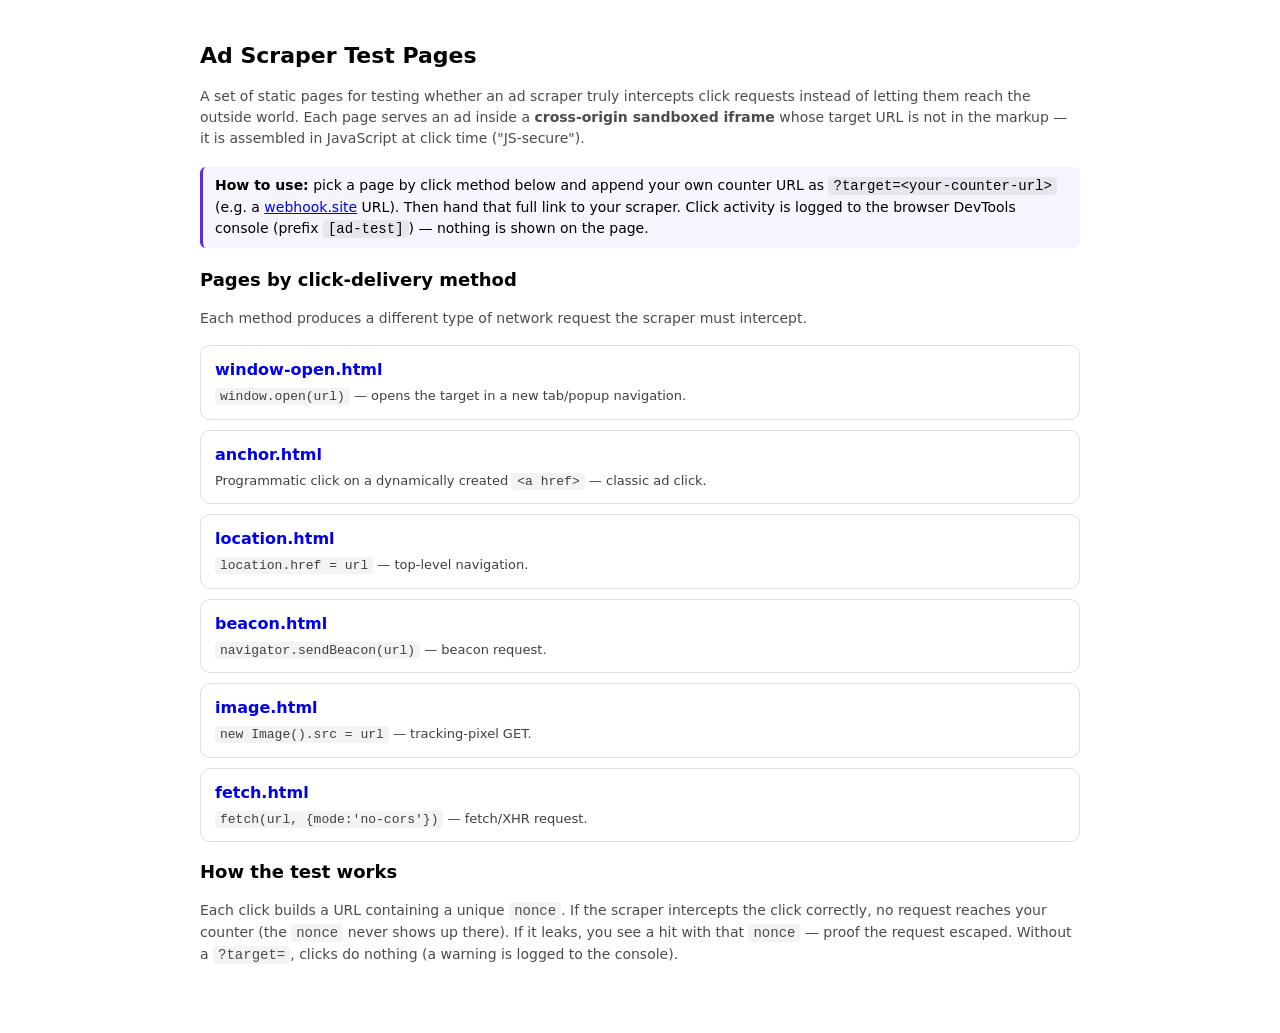
==== index.html @ 89ba4a9b "Ad scraper test pages (per-method, JS-secure cross-origin ads)" ====
<!DOCTYPE html>
<html lang="en">
<head>
  <meta charset="utf-8">
  <meta name="viewport" content="width=device-width, initial-scale=1">
  <title>Ad Scraper Test Pages</title>
  <link rel="stylesheet" href="style.css">
</head>
<body>
  <h1>Ad Scraper Test Pages</h1>
  <p class="muted">
    A set of static pages for testing whether an ad scraper truly intercepts
    click requests instead of letting them reach the outside world. Each page
    serves an ad inside a <strong>cross-origin sandboxed iframe</strong> whose
    target URL is not in the markup — it is assembled in JavaScript at click
    time ("JS-secure").
  </p>

  <div class="note">
    <strong>How to use:</strong> pick a page by click method below and append
    your own counter URL as <code>?target=&lt;your-counter-url&gt;</code>
    (e.g. a <a href="https://webhook.site" target="_blank" rel="noopener">webhook.site</a> URL).
    Then hand that full link to your scraper. Click activity is logged to the
    browser DevTools console (prefix <code>[ad-test]</code>) — nothing is shown
    on the page.
  </div>

  <h2>Pages by click-delivery method</h2>
  <p class="muted">Each method produces a different type of network request the scraper must intercept.</p>
  <ul class="menu">
    <li>
      <a href="window-open.html?target=https://webhook.site/REPLACE-WITH-YOUR-UUID">window-open.html</a>
      <span class="desc"><code>window.open(url)</code> — opens the target in a new tab/popup navigation.</span>
    </li>
    <li>
      <a href="anchor.html?target=https://webhook.site/REPLACE-WITH-YOUR-UUID">anchor.html</a>
      <span class="desc">Programmatic click on a dynamically created <code>&lt;a href&gt;</code> — classic ad click.</span>
    </li>
    <li>
      <a href="location.html?target=https://webhook.site/REPLACE-WITH-YOUR-UUID">location.html</a>
      <span class="desc"><code>location.href = url</code> — top-level navigation.</span>
    </li>
    <li>
      <a href="beacon.html?target=https://webhook.site/REPLACE-WITH-YOUR-UUID">beacon.html</a>
      <span class="desc"><code>navigator.sendBeacon(url)</code> — beacon request.</span>
    </li>
    <li>
      <a href="image.html?target=https://webhook.site/REPLACE-WITH-YOUR-UUID">image.html</a>
      <span class="desc"><code>new Image().src = url</code> — tracking-pixel GET.</span>
    </li>
    <li>
      <a href="fetch.html?target=https://webhook.site/REPLACE-WITH-YOUR-UUID">fetch.html</a>
      <span class="desc"><code>fetch(url, {mode:'no-cors'})</code> — fetch/XHR request.</span>
    </li>
  </ul>

  <h2>How the test works</h2>
  <p class="muted">
    Each click builds a URL containing a unique <code>nonce</code>. If the
    scraper intercepts the click correctly, no request reaches your counter
    (the <code>nonce</code> never shows up there). If it leaks, you see a hit
    with that <code>nonce</code> — proof the request escaped. Without a
    <code>?target=</code>, clicks do nothing (a warning is logged to the console).
  </p>
</body>
</html>
---- style.css ----
/* Shared styles for the ad-scraper test pages. */
:root { color-scheme: light dark; }

body {
  font-family: system-ui, -apple-system, "Segoe UI", Roboto, sans-serif;
  max-width: 880px;
  margin: 0 auto;
  padding: 24px 16px 64px;
  line-height: 1.5;
}

h1 { font-size: 22px; }
h2 { font-size: 18px; }
.muted { opacity: .7; font-size: 14px; }

code {
  background: #8882;
  padding: 1px 5px;
  border-radius: 4px;
  font-family: ui-monospace, SFMono-Regular, Menlo, Consolas, monospace;
}

.method-tag {
  display: inline-block;
  font: 12px/1 ui-monospace, SFMono-Regular, Menlo, Consolas, monospace;
  background: #5b2bd6;
  color: #fff;
  padding: 4px 8px;
  border-radius: 6px;
  margin-bottom: 12px;
}

.article p { margin: 12px 0; }

.ad-slot {
  border: 1px dashed #8886;
  border-radius: 10px;
  padding: 6px;
  margin: 22px 0;
}
.ad-slot iframe {
  width: 300px;
  height: 250px;
  border: 0;
  display: block;
  margin: 0 auto;
}

/* Landing / menu */
.menu { list-style: none; padding: 0; }
.menu li {
  border: 1px solid #8884;
  border-radius: 10px;
  padding: 12px 14px;
  margin: 10px 0;
}
.menu a { font-weight: 700; text-decoration: none; }
.menu .desc { display: block; font-size: 13px; opacity: .75; margin-top: 4px; }

.note {
  border-left: 3px solid #5b2bd6;
  padding: 8px 12px;
  background: #5b2bd60d;
  border-radius: 6px;
  font-size: 14px;
  margin: 18px 0;
}
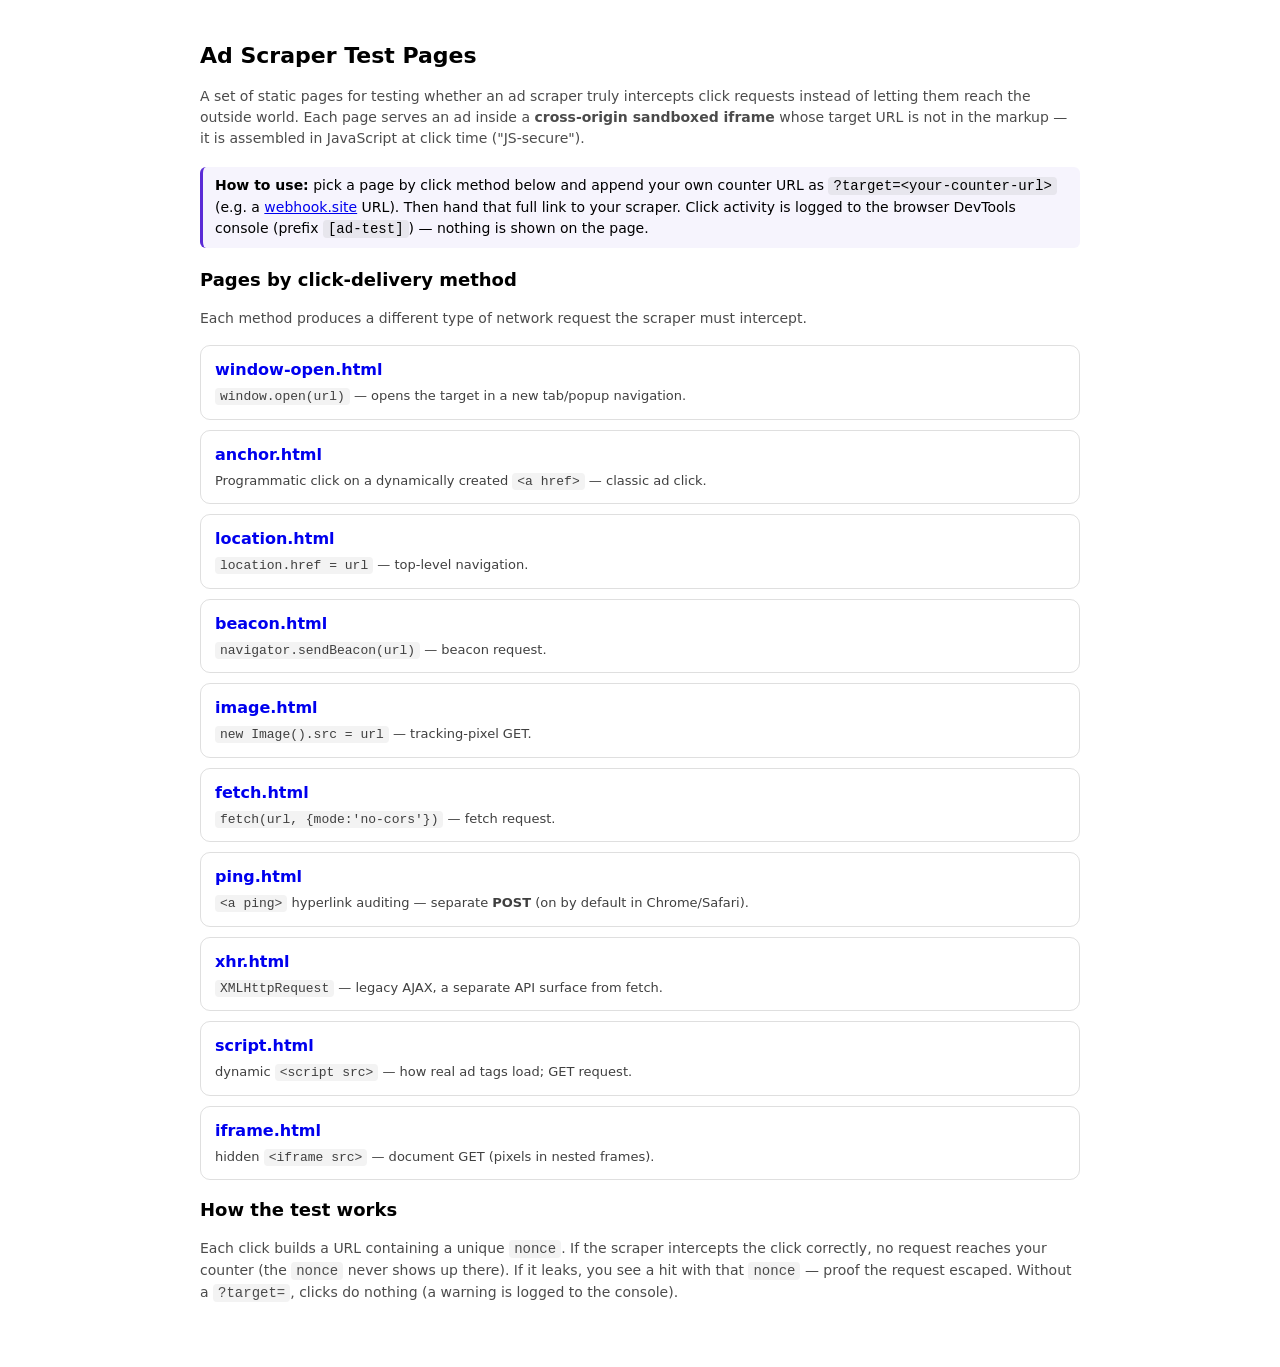
==== commit f633c35c: "Add ping/xhr/script/iframe click methods, refactor to per-method pages, English docs" ====
--- a/index.html
+++ b/index.html
@@ -50,7 +50,23 @@
     </li>
     <li>
       <a href="fetch.html?target=https://webhook.site/REPLACE-WITH-YOUR-UUID">fetch.html</a>
-      <span class="desc"><code>fetch(url, {mode:'no-cors'})</code> — fetch/XHR request.</span>
+      <span class="desc"><code>fetch(url, {mode:'no-cors'})</code> — fetch request.</span>
+    </li>
+    <li>
+      <a href="ping.html?target=https://webhook.site/REPLACE-WITH-YOUR-UUID">ping.html</a>
+      <span class="desc"><code>&lt;a ping&gt;</code> hyperlink auditing — separate <strong>POST</strong> (on by default in Chrome/Safari).</span>
+    </li>
+    <li>
+      <a href="xhr.html?target=https://webhook.site/REPLACE-WITH-YOUR-UUID">xhr.html</a>
+      <span class="desc"><code>XMLHttpRequest</code> — legacy AJAX, a separate API surface from fetch.</span>
+    </li>
+    <li>
+      <a href="script.html?target=https://webhook.site/REPLACE-WITH-YOUR-UUID">script.html</a>
+      <span class="desc">dynamic <code>&lt;script src&gt;</code> — how real ad tags load; GET request.</span>
+    </li>
+    <li>
+      <a href="iframe.html?target=https://webhook.site/REPLACE-WITH-YOUR-UUID">iframe.html</a>
+      <span class="desc">hidden <code>&lt;iframe src&gt;</code> — document GET (pixels in nested frames).</span>
     </li>
   </ul>
 
